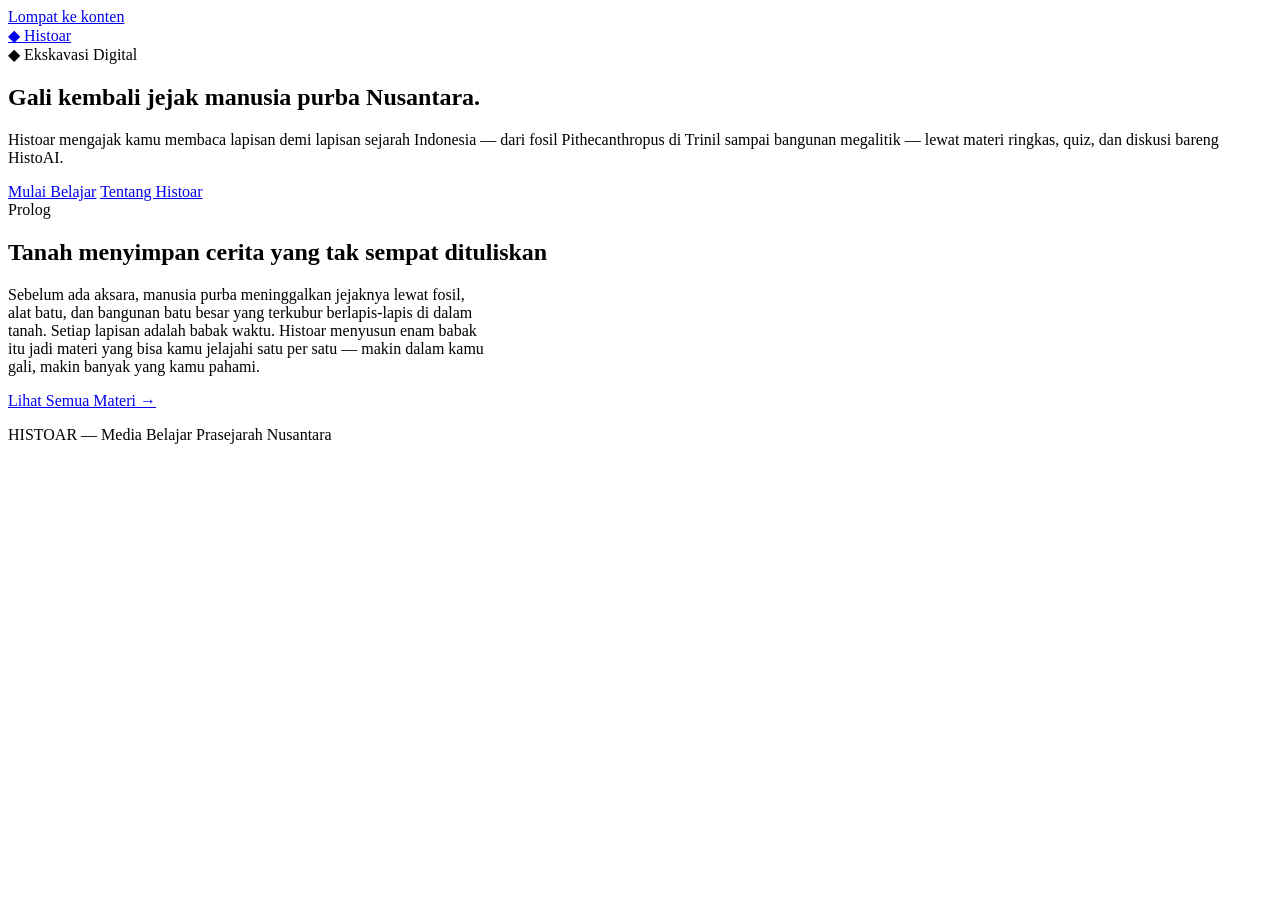
==== index.html @ a376992a "Create index.html" ====
<!DOCTYPE html>
<html lang="id">
<head>
<meta charset="UTF-8" />
<meta name="viewport" content="width=device-width, initial-scale=1.0" />
<title>Histoar — Gali Kembali Masa Prasejarah Nusantara</title>
<meta name="description" content="Belajar prasejarah Indonesia lewat materi, quiz interaktif, dan HistoAI." />
<link rel="preconnect" href="https://fonts.googleapis.com" />
<link href="https://fonts.googleapis.com/css2?family=Fraunces:wght@600;700&family=Inter:wght@400;500;600&family=IBM+Plex+Mono:wght@400;500&display=swap" rel="stylesheet" />
<link rel="stylesheet" href="assets/css/main.css" />
<link rel="stylesheet" href="assets/css/components.css" />
</head>
<body>
<a class="skip-link" href="#main">Lompat ke konten</a>

<header class="site-header">
  <div class="container site-header__inner">
    <a href="index.html" class="site-header__brand"><span class="mark">◆</span> Histoar</a>
    <div class="core-sample" id="coreSample" aria-label="Progres belajar"></div>
  </div>
</header>

<main id="main">
  <section class="hero">
    <div class="hero__strata" aria-hidden="true"></div>
    <div class="container">
      <span class="eyebrow">◆ Ekskavasi Digital</span>
      <h1>Gali kembali jejak manusia purba Nusantara.</h1>
      <p class="hero__lede">Histoar mengajak kamu membaca lapisan demi lapisan sejarah Indonesia — dari fosil Pithecanthropus di Trinil sampai bangunan megalitik — lewat materi ringkas, quiz, dan diskusi bareng HistoAI.</p>
      <div class="hero__cta">
        <a href="materi.html" class="btn btn-primary">Mulai Belajar</a>
        <a href="#tentang" class="btn">Tentang Histoar</a>
      </div>
    </div>
  </section>

  <section class="container" id="tentang" style="padding: var(--space-5) 0;">
    <span class="eyebrow">Prolog</span>
    <h2>Tanah menyimpan cerita yang tak sempat dituliskan</h2>
    <p style="max-width: 60ch;">Sebelum ada aksara, manusia purba meninggalkan jejaknya lewat fosil, alat batu, dan bangunan batu besar yang terkubur berlapis-lapis di dalam tanah. Setiap lapisan adalah babak waktu. Histoar menyusun enam babak itu jadi materi yang bisa kamu jelajahi satu per satu — makin dalam kamu gali, makin banyak yang kamu pahami.</p>
    <a href="materi.html" class="btn" style="margin-top: var(--space-2);">Lihat Semua Materi →</a>
  </section>
</main>

<footer class="site-footer">
  <div class="container">
    <p class="mono">HISTOAR — Media Belajar Prasejarah Nusantara</p>
  </div>
</footer>

<script src="assets/js/progress.js"></script>
<script src="assets/js/router.js"></script>
<script>
  document.addEventListener("DOMContentLoaded", () => window.HistoarRouter.renderCoreSample(null));
</script>
</body>
</html>
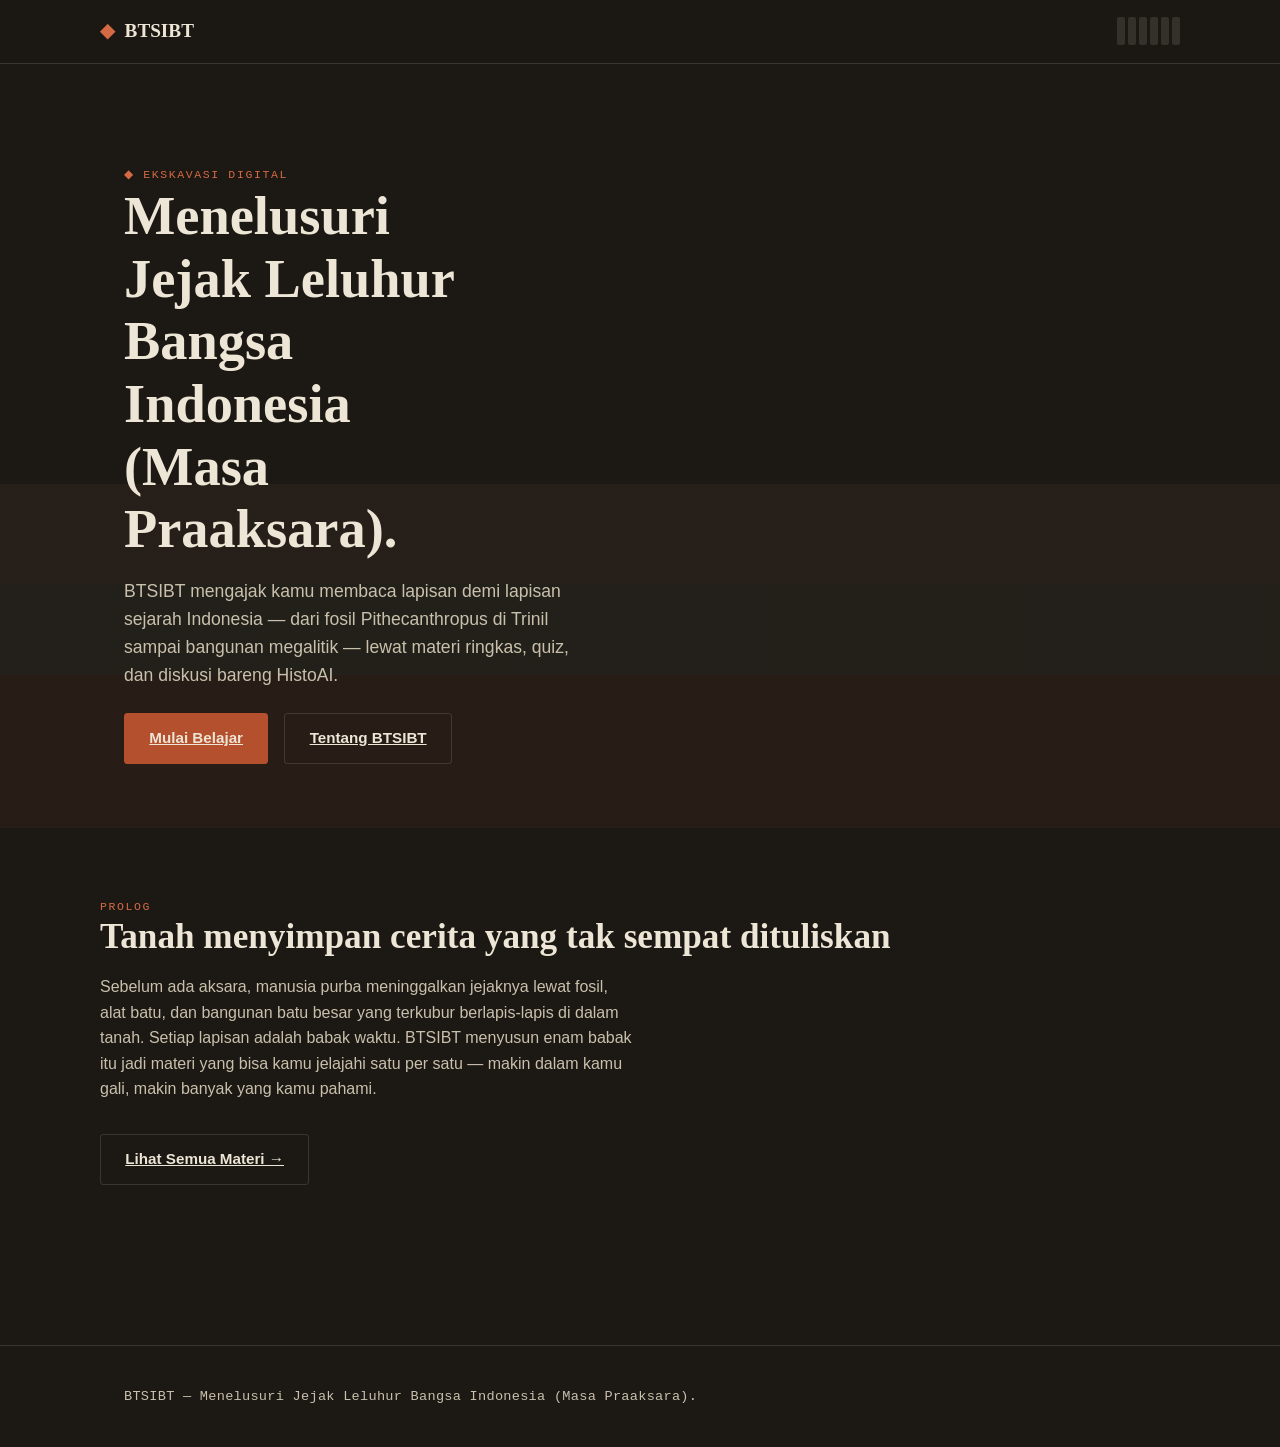
==== commit ba3252f3: "Update index.html" ====
--- a/index.html
+++ b/index.html
@@ -3,7 +3,7 @@
 <head>
 <meta charset="UTF-8" />
 <meta name="viewport" content="width=device-width, initial-scale=1.0" />
-<title>Histoar — Gali Kembali Masa Prasejarah Nusantara</title>
+<title>BUKU TEKS SEJARAH INDONESIA BERBASIS IT</title>
 <meta name="description" content="Belajar prasejarah Indonesia lewat materi, quiz interaktif, dan HistoAI." />
 <link rel="preconnect" href="https://fonts.googleapis.com" />
 <link href="https://fonts.googleapis.com/css2?family=Fraunces:wght@600;700&family=Inter:wght@400;500;600&family=IBM+Plex+Mono:wght@400;500&display=swap" rel="stylesheet" />
@@ -15,7 +15,7 @@
 
 <header class="site-header">
   <div class="container site-header__inner">
-    <a href="index.html" class="site-header__brand"><span class="mark">◆</span> Histoar</a>
+    <a href="index.html" class="site-header__brand"><span class="mark">◆</span> BTSIBT</a>
     <div class="core-sample" id="coreSample" aria-label="Progres belajar"></div>
   </div>
 </header>
@@ -25,11 +25,11 @@
     <div class="hero__strata" aria-hidden="true"></div>
     <div class="container">
       <span class="eyebrow">◆ Ekskavasi Digital</span>
-      <h1>Gali kembali jejak manusia purba Nusantara.</h1>
-      <p class="hero__lede">Histoar mengajak kamu membaca lapisan demi lapisan sejarah Indonesia — dari fosil Pithecanthropus di Trinil sampai bangunan megalitik — lewat materi ringkas, quiz, dan diskusi bareng HistoAI.</p>
+      <h1>Menelusuri Jejak Leluhur Bangsa Indonesia (Masa Praaksara).</h1>
+      <p class="hero__lede">BTSIBT mengajak kamu membaca lapisan demi lapisan sejarah Indonesia — dari fosil Pithecanthropus di Trinil sampai bangunan megalitik — lewat materi ringkas, quiz, dan diskusi bareng HistoAI.</p>
       <div class="hero__cta">
         <a href="materi.html" class="btn btn-primary">Mulai Belajar</a>
-        <a href="#tentang" class="btn">Tentang Histoar</a>
+        <a href="#tentang" class="btn">Tentang BTSIBT</a>
       </div>
     </div>
   </section>
@@ -37,14 +37,14 @@
   <section class="container" id="tentang" style="padding: var(--space-5) 0;">
     <span class="eyebrow">Prolog</span>
     <h2>Tanah menyimpan cerita yang tak sempat dituliskan</h2>
-    <p style="max-width: 60ch;">Sebelum ada aksara, manusia purba meninggalkan jejaknya lewat fosil, alat batu, dan bangunan batu besar yang terkubur berlapis-lapis di dalam tanah. Setiap lapisan adalah babak waktu. Histoar menyusun enam babak itu jadi materi yang bisa kamu jelajahi satu per satu — makin dalam kamu gali, makin banyak yang kamu pahami.</p>
+    <p style="max-width: 60ch;">Sebelum ada aksara, manusia purba meninggalkan jejaknya lewat fosil, alat batu, dan bangunan batu besar yang terkubur berlapis-lapis di dalam tanah. Setiap lapisan adalah babak waktu. BTSIBT menyusun enam babak itu jadi materi yang bisa kamu jelajahi satu per satu — makin dalam kamu gali, makin banyak yang kamu pahami.</p>
     <a href="materi.html" class="btn" style="margin-top: var(--space-2);">Lihat Semua Materi →</a>
   </section>
 </main>
 
 <footer class="site-footer">
   <div class="container">
-    <p class="mono">HISTOAR — Media Belajar Prasejarah Nusantara</p>
+    <p class="mono">BTSIBT — Menelusuri Jejak Leluhur Bangsa Indonesia (Masa Praaksara).</p>
   </div>
 </footer>
 
--- a/assets/css/main.css
+++ b/assets/css/main.css
@@ -0,0 +1,205 @@
+/* =========================================================
+   HISTOAR — Design Tokens
+   Konsep: stratigrafi tanah — lapisan warna gelap ke terang,
+   aksen oksida besi (rust ochre) dan lumut (moss).
+   ========================================================= */
+
+:root {
+  /* Warna */
+  --basalt: #1c1814;
+  --basalt-soft: #262019;
+  --bone: #ede6d6;
+  --bone-dim: #c9c0ac;
+  --rust: #b5502e;
+  --rust-bright: #d46a44;
+  --moss: #6b7a5e;
+  --clay: #8c6b4f;
+
+  /* Tipografi */
+  --font-display: "Fraunces", Georgia, serif;
+  --font-body: "Inter", -apple-system, BlinkMacSystemFont, sans-serif;
+  --font-mono: "IBM Plex Mono", "Courier New", monospace;
+
+  /* Skala */
+  --space-1: 0.5rem;
+  --space-2: 1rem;
+  --space-3: 1.5rem;
+  --space-4: 2.5rem;
+  --space-5: 4rem;
+  --space-6: 6rem;
+
+  --radius: 3px;
+  --border: 1px solid rgba(237, 230, 214, 0.14);
+}
+
+* {
+  box-sizing: border-box;
+}
+
+html {
+  scroll-behavior: smooth;
+}
+
+body {
+  margin: 0;
+  background: var(--basalt);
+  color: var(--bone);
+  font-family: var(--font-body);
+  font-size: 16px;
+  line-height: 1.6;
+  -webkit-font-smoothing: antialiased;
+}
+
+h1, h2, h3, h4 {
+  font-family: var(--font-display);
+  font-weight: 600;
+  line-height: 1.15;
+  margin: 0 0 var(--space-2);
+  color: var(--bone);
+}
+
+h1 { font-size: clamp(2.2rem, 5vw, 3.4rem); font-weight: 700; }
+h2 { font-size: clamp(1.6rem, 3.5vw, 2.2rem); }
+h3 { font-size: 1.3rem; }
+
+p { margin: 0 0 var(--space-2); color: var(--bone-dim); }
+
+a { color: inherit; }
+
+.mono {
+  font-family: var(--font-mono);
+  letter-spacing: 0.02em;
+}
+
+.eyebrow {
+  font-family: var(--font-mono);
+  font-size: 0.72rem;
+  letter-spacing: 0.14em;
+  text-transform: uppercase;
+  color: var(--rust-bright);
+  display: inline-flex;
+  align-items: center;
+  gap: 0.5em;
+}
+
+.container {
+  max-width: 1080px;
+  margin: 0 auto;
+  padding: 0 var(--space-3);
+}
+
+/* Focus visibility */
+:focus-visible {
+  outline: 2px solid var(--rust-bright);
+  outline-offset: 3px;
+}
+
+@media (prefers-reduced-motion: reduce) {
+  * { animation: none !important; transition: none !important; }
+}
+
+/* Skip link */
+.skip-link {
+  position: absolute;
+  left: -999px;
+  top: 0;
+  background: var(--rust);
+  color: var(--bone);
+  padding: 0.6em 1em;
+  z-index: 100;
+}
+.skip-link:focus { left: var(--space-2); top: var(--space-2); }
+
+img { max-width: 100%; display: block; }
+
+/* Buttons */
+.btn {
+  font-family: var(--font-body);
+  font-weight: 600;
+  font-size: 0.95rem;
+  padding: 0.8em 1.6em;
+  border-radius: var(--radius);
+  border: var(--border);
+  background: transparent;
+  color: var(--bone);
+  cursor: pointer;
+  transition: background 0.15s ease, border-color 0.15s ease, transform 0.1s ease;
+  display: inline-flex;
+  align-items: center;
+  gap: 0.6em;
+}
+.btn:hover:not(:disabled) { border-color: var(--rust-bright); transform: translateY(-1px); }
+.btn:disabled,
+a.btn[disabled] { opacity: 0.4; cursor: not-allowed; pointer-events: none; }
+
+.btn-primary {
+  background: var(--rust);
+  border-color: var(--rust);
+}
+.btn-primary:hover:not(:disabled) {
+  background: var(--rust-bright);
+  border-color: var(--rust-bright);
+}
+
+/* =========================================================
+   SIGNATURE — Core Sample (sampel bor stratigrafi)
+   Menampilkan progres materi sebagai lapisan tanah bertumpuk.
+   ========================================================= */
+.core-sample {
+  display: flex;
+  align-items: center;
+  gap: 3px;
+  height: 28px;
+}
+.core-sample__layer {
+  width: 8px;
+  height: 100%;
+  border-radius: 2px;
+  background: rgba(237, 230, 214, 0.12);
+  transition: background 0.3s ease;
+  position: relative;
+}
+.core-sample__layer.is-done {
+  background: var(--layer-color, var(--rust));
+}
+.core-sample__layer.is-current {
+  background: var(--layer-color, var(--rust));
+  animation: pulse-layer 1.8s ease-in-out infinite;
+}
+@keyframes pulse-layer {
+  0%, 100% { opacity: 1; }
+  50% { opacity: 0.55; }
+}
+
+/* Site header */
+.site-header {
+  position: sticky;
+  top: 0;
+  z-index: 20;
+  background: rgba(28, 24, 20, 0.92);
+  backdrop-filter: blur(6px);
+  border-bottom: var(--border);
+}
+.site-header__inner {
+  display: flex;
+  align-items: center;
+  justify-content: space-between;
+  padding: var(--space-2) 0;
+}
+.site-header__brand {
+  font-family: var(--font-display);
+  font-weight: 700;
+  font-size: 1.2rem;
+  display: flex;
+  align-items: center;
+  gap: 0.5em;
+  text-decoration: none;
+}
+.site-header__brand span.mark { color: var(--rust-bright); }
+
+.site-footer {
+  border-top: var(--border);
+  padding: var(--space-4) 0;
+  margin-top: var(--space-6);
+}
+.site-footer p { font-size: 0.85rem; margin: 0; }
--- a/assets/css/components.css
+++ b/assets/css/components.css
@@ -0,0 +1,185 @@
+/* =========================================================
+   HISTOAR — Components
+   ========================================================= */
+
+/* ---- Hero ---- */
+.hero {
+  padding: var(--space-6) 0 var(--space-5);
+  position: relative;
+  overflow: hidden;
+}
+.hero__strata {
+  position: absolute;
+  inset: 0;
+  z-index: -1;
+  opacity: 0.5;
+  background:
+    linear-gradient(180deg,
+      transparent 0%, transparent 55%,
+      rgba(140, 107, 79, 0.18) 55%, rgba(140, 107, 79, 0.18) 68%,
+      rgba(107, 122, 94, 0.16) 68%, rgba(107, 122, 94, 0.16) 80%,
+      rgba(181, 80, 46, 0.14) 80%, rgba(181, 80, 46, 0.14) 100%);
+}
+.hero h1 { max-width: 14ch; }
+.hero__lede { max-width: 46ch; font-size: 1.1rem; }
+.hero__cta { display: flex; gap: var(--space-2); margin-top: var(--space-3); flex-wrap: wrap; }
+
+/* ---- Materi grid (materi.html) ---- */
+.materi-grid {
+  display: grid;
+  grid-template-columns: repeat(auto-fill, minmax(260px, 1fr));
+  gap: var(--space-3);
+  padding: var(--space-5) 0;
+}
+.materi-card {
+  border: var(--border);
+  border-radius: var(--radius);
+  padding: var(--space-3);
+  background: var(--basalt-soft);
+  position: relative;
+  text-decoration: none;
+  display: block;
+  transition: border-color 0.2s ease, transform 0.15s ease;
+}
+.materi-card::before {
+  content: "";
+  position: absolute;
+  left: 0; top: 0; bottom: 0;
+  width: 4px;
+  background: var(--layer-color, var(--rust));
+  border-radius: var(--radius) 0 0 var(--radius);
+}
+.materi-card:hover { border-color: var(--layer-color, var(--rust-bright)); transform: translateY(-2px); }
+.materi-card.is-locked { opacity: 0.45; cursor: not-allowed; pointer-events: none; }
+.materi-card__code {
+  font-family: var(--font-mono);
+  font-size: 0.72rem;
+  color: var(--bone-dim);
+  display: block;
+  margin-bottom: var(--space-1);
+}
+.materi-card__title { font-size: 1.15rem; margin-bottom: 0.4em; }
+.materi-card__status {
+  font-family: var(--font-mono);
+  font-size: 0.7rem;
+  text-transform: uppercase;
+  letter-spacing: 0.08em;
+  color: var(--moss);
+  margin-top: var(--space-2);
+  display: inline-block;
+}
+.materi-card__status.locked { color: var(--bone-dim); }
+
+/* ---- Materi detail ---- */
+.materi-detail__body { max-width: 68ch; padding: var(--space-4) 0 var(--space-5); }
+.materi-detail__section { margin-bottom: var(--space-4); }
+.materi-detail__section h3 { color: var(--rust-bright); }
+.materi-detail__nav {
+  display: flex;
+  justify-content: space-between;
+  padding: var(--space-3) 0 var(--space-5);
+  border-top: var(--border);
+}
+
+/* ---- Quiz section ---- */
+.quiz-panel { padding: var(--space-5) 0; max-width: 640px; margin: 0 auto; }
+.quiz-progress {
+  font-family: var(--font-mono);
+  font-size: 0.8rem;
+  color: var(--bone-dim);
+  margin-bottom: var(--space-2);
+}
+.quiz-question h3 { margin-bottom: var(--space-3); }
+.quiz-options { display: grid; gap: 0.7em; margin-bottom: var(--space-4); }
+.quiz-option {
+  border: var(--border);
+  border-radius: var(--radius);
+  padding: 0.9em 1.1em;
+  background: var(--basalt-soft);
+  cursor: pointer;
+  text-align: left;
+  color: var(--bone);
+  font-family: var(--font-body);
+  font-size: 1rem;
+  transition: border-color 0.15s ease, background 0.15s ease;
+}
+.quiz-option:hover { border-color: var(--rust-bright); }
+.quiz-option.selected { border-color: var(--rust); background: rgba(181, 80, 46, 0.14); }
+.quiz-option.correct { border-color: var(--moss); background: rgba(107, 122, 94, 0.2); }
+.quiz-option.incorrect { border-color: var(--rust); background: rgba(181, 80, 46, 0.22); }
+.quiz-option:disabled { cursor: default; }
+
+.quiz-nav { display: flex; justify-content: flex-end; }
+
+/* ---- Result panel ---- */
+.result-panel {
+  padding: var(--space-5) 0;
+  max-width: 640px;
+  margin: 0 auto;
+  text-align: center;
+}
+.result-score {
+  font-family: var(--font-display);
+  font-size: clamp(3rem, 10vw, 4.5rem);
+  font-weight: 700;
+  color: var(--rust-bright);
+  margin: var(--space-2) 0;
+}
+.result-label { font-family: var(--font-mono); font-size: 0.8rem; color: var(--bone-dim); text-transform: uppercase; letter-spacing: 0.1em; }
+
+/* ---- Chatbot (HistoAI) section ---- */
+.chat-panel {
+  max-width: 640px;
+  margin: var(--space-4) auto 0;
+  border: var(--border);
+  border-radius: var(--radius);
+  background: var(--basalt-soft);
+  overflow: hidden;
+}
+.chat-panel__header {
+  padding: var(--space-2) var(--space-3);
+  border-bottom: var(--border);
+  display: flex;
+  align-items: center;
+  gap: 0.6em;
+}
+.chat-panel__header .dot {
+  width: 8px; height: 8px; border-radius: 50%;
+  background: var(--moss);
+}
+.chat-log {
+  padding: var(--space-3);
+  display: flex;
+  flex-direction: column;
+  gap: var(--space-2);
+  max-height: 360px;
+  overflow-y: auto;
+}
+.chat-msg { max-width: 82%; padding: 0.7em 1em; border-radius: var(--radius); font-size: 0.95rem; }
+.chat-msg.bot { background: rgba(107, 122, 94, 0.16); align-self: flex-start; }
+.chat-msg.user { background: rgba(181, 80, 46, 0.18); align-self: flex-end; }
+.chat-input-row {
+  display: flex;
+  gap: 0.6em;
+  padding: var(--space-2) var(--space-3);
+  border-top: var(--border);
+}
+.chat-input-row input {
+  flex: 1;
+  background: var(--basalt);
+  border: var(--border);
+  border-radius: var(--radius);
+  padding: 0.7em 1em;
+  color: var(--bone);
+  font-family: var(--font-body);
+}
+.chat-input-row input:focus { border-color: var(--rust-bright); outline: none; }
+
+.gate-note {
+  font-family: var(--font-mono);
+  font-size: 0.75rem;
+  color: var(--bone-dim);
+  margin-top: var(--space-2);
+}
+
+[hidden] { display: none !important; }
